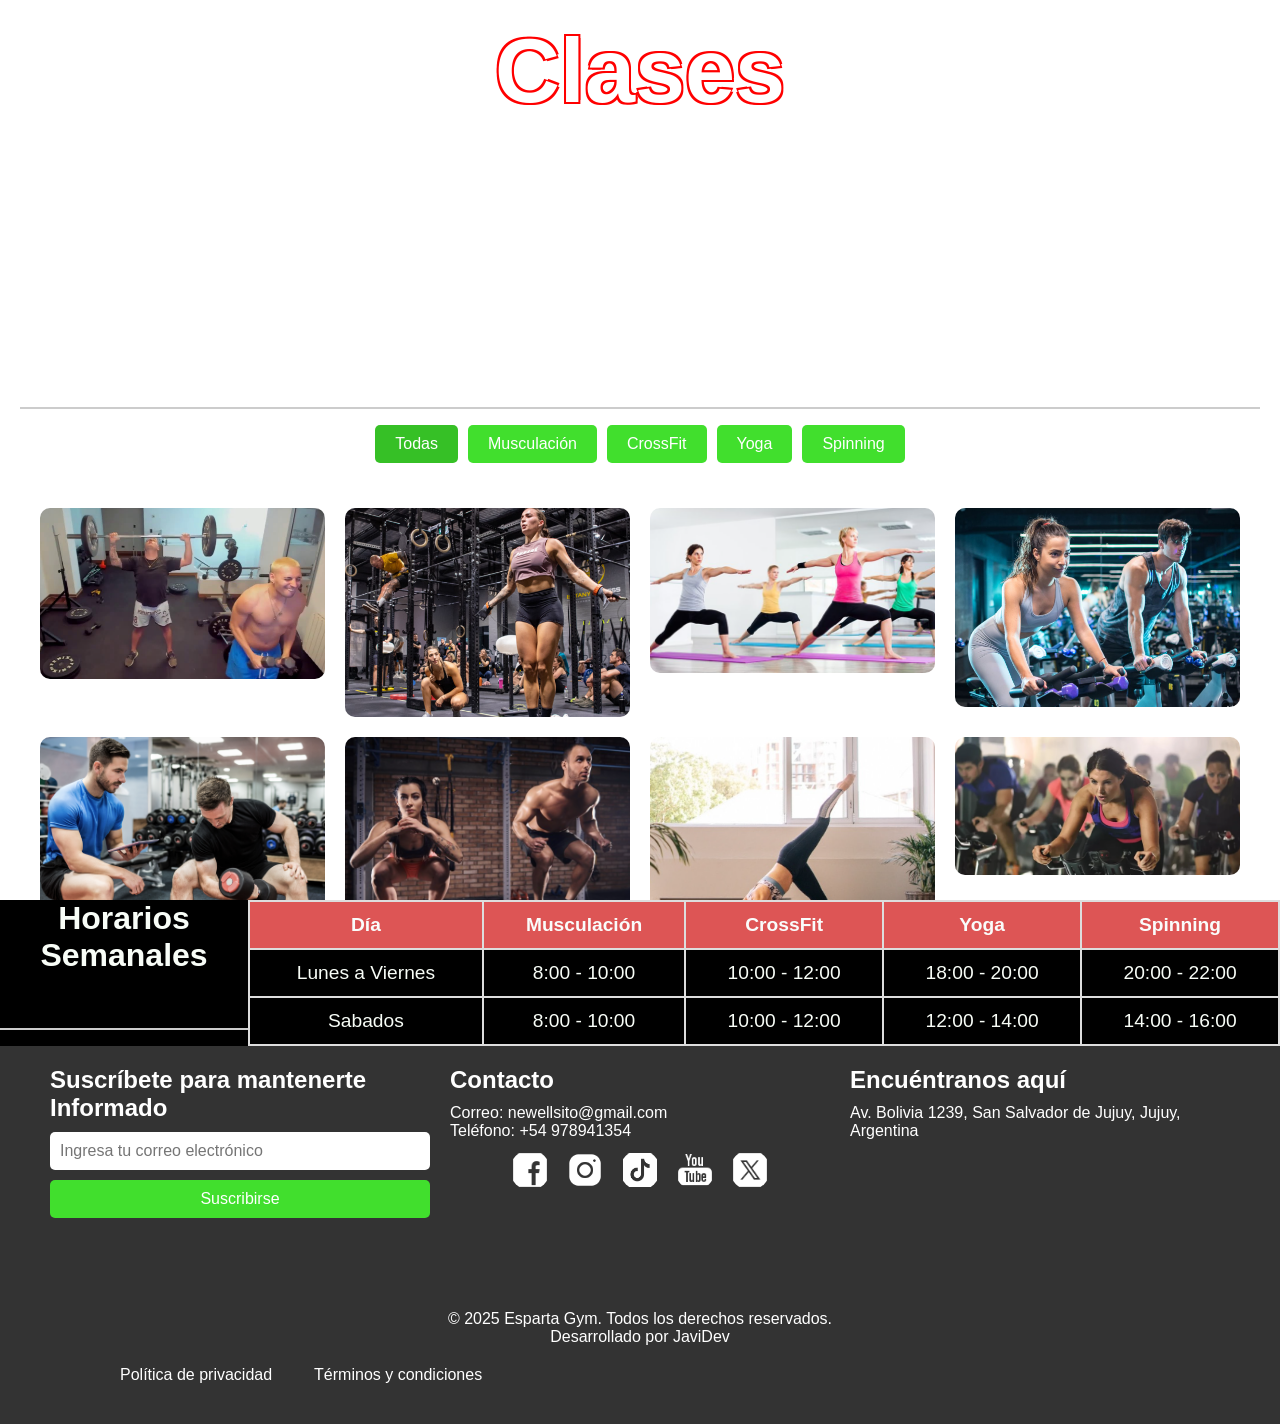
==== Pages/clases.html @ 495e5892 "PSW-TP1_2025_Aucachi" ====
<HTML:5>
<!DOCTYPE html>
<html lang="en">
<head>
    <meta charset="UTF-8">
    <meta name="viewport" content="width=device-width, initial-scale=1.0">
    <title>Clases - Esparta Gym</title>
    <link rel="stylesheet" href="/style.css">
</head>
<body>
    <header class="header">
        <div class="header-content">
            <h1 class="name-gym">Clases</h1>
            <nav>
                <ul class="nav-links">
                    <li><a href="../index.html">Inicio</a></li>
                    <li><a href="entrenadores.html">Entrenadores</a></li>
                    <li><a href="precios.html">Precios</a></li>
                    <li><a href="formulario.html">Inscripcion</a></li>
                    <li><a href="Pages/revista.html">Blog</a></li>
                </ul>
            </nav>
        </div>
    </header>
    <div class="main-container">
        <section class="hero">
            <video autoplay muted loop class="hero-video">
                <source src="../Multimedia/videos/entrenamiento.mp4" type="video/mp4">
                Tu navegador no soporta la reproducción de videos.
            </video>
            <div class="hero-content">
                <!-- Sistema de Filtrado -->
                <section class="filter-section">
                    <h2>Filtrar por categoría</h2>
                    <div class="filters">
                        <input type="radio" id="all" name="category" checked>
                        <label for="all">Todas</label>
        
                        <input type="radio" id="musculacion" name="category">
                        <label for="musculacion">Musculación</label>
        
                        <input type="radio" id="crossfit" name="category">
                        <label for="crossfit">CrossFit</label>
        
                        <input type="radio" id="yoga" name="category">
                        <label for="yoga">Yoga</label>
        
                        <input type="radio" id="spinning" name="category">
                        <label for="spinning">Spinning</label>
                    </div>
        
                    <!-- Galería tipo Masonry -->
                    <div class="gallery">
                        <div class="item musculacion"><img src="../Multimedia/images/clases/musculacion 3.PNG" alt="Musculación"></div>
                        <div class="item crossfit"><img src="../Multimedia/images/clases/crossfit 1.PNG" alt="CrossFit"></div>
                        <div class="item yoga"><img src="../Multimedia/images/clases/yoga 1.PNG" alt="Yoga"></div>
                        <div class="item spinning"><img src="../Multimedia/images/clases/sppining 1.PNG" alt="Spinning"></div>
                        <div class="item musculacion"><img src="../Multimedia/images/clases/musculacion 1.PNG" alt="Musculación"></div>
                        <div class="item crossfit"><img src="../Multimedia/images/clases/crossfit 2.PNG" alt="CrossFit"></div>
                        <div class="item yoga"><img src="../Multimedia/images/clases/yoga 2.PNG" alt="Yoga"></div>
                        <div class="item spinning"><img src="../Multimedia/images/clases/sppining 2.PNG" alt="Spinning"></div>
                        <div class="item musculacion"><img src="../Multimedia/images/clases/musculacion 2.PNG" alt="Musculación"></div>
                        <div class="item crossfit"><img src="../Multimedia/images/clases/crossfit 3.PNG" alt="CrossFit"></div>
                        <div class="item yoga"><img src="../Multimedia/images/clases/yoga 3.PNG" alt="Yoga"></div>
                        <div class="item spinning"><img src="../Multimedia/images/clases/sppining 3.PNG" alt="Spinning"></div>
                        <div class="item musculacion"><img src="../Multimedia/images/clases/musculacion 4.PNG" alt="Musculación"></div>
                        <div class="item crossfit"><img src="../Multimedia/images/clases/crossfit 4.PNG" alt="CrossFit"></div>
                        <div class="item yoga"><img src="../Multimedia/images/clases/yoga 4.PNG" alt="Yoga"></div>
                        <div class="item spinning"><img src="../Multimedia/images/clases/sppining 4.PNG" alt="Spinning"></div>
                        <div class="item musculacion"><img src="../Multimedia/images/clases/musculacion 5.PNG" alt="Musculación"></div>
                        <div class="item crossfit"><img src="../Multimedia/images/clases/crossfit 5.PNG" alt="CrossFit"></div>
                    </div>
                </section>
            </div>
        </section>
    </div>
     <!-- Tabla de horarios -->
     <section class="schedule-section">
        <h2>Horarios Semanales</h2>
        <table class="schedule">
            <thead>
                <tr>
                    <th>Día</th>
                    <th>Musculación</th>
                    <th>CrossFit</th>
                    <th>Yoga</th>
                    <th>Spinning</th>
                </tr>
            </thead>
            <tbody>
                <tr>
                    <td>Lunes a Viernes</td>
                    <td>8:00 - 10:00</td>
                    <td>10:00 - 12:00</td>
                    <td>18:00 - 20:00</td>
                    <td>20:00 - 22:00</td>
                </tr>
                <tr>
                    <td>Sabados</td>
                    <td>8:00 - 10:00</td>
                    <td>10:00 - 12:00</td>
                    <td>12:00 - 14:00</td>
                    <td>14:00 - 16:00</td>
                </tr>
            </tbody>
        </table>
    </section>
    <footer>
        <div class="footer-content">
            <!-- Suscripción -->
            <div class="newsletter">
                <h3>Suscríbete para mantenerte Informado</h3>
                <form action="#" method="post">
                    <input type="email" placeholder="Ingresa tu correo electrónico" required>
                    <button type="submit">Suscribirse</button>
                </form>
            </div>
            <!-- Contacto -->
            <div class="social-links">
                <h3>Contacto</h3>
                <p>Correo: newellsito@gmail.com</p>
                <p>Teléfono: +54 978941354</p>
                <ul>
                    <li><a href="#"><img src="../Multimedia/images/icons/facebook-icon.png" alt="Facebook"></a></li>
                    <li><a href="#"><img src="../Multimedia/images/icons/instagram-icon.png" alt="Instagram"></a></li>
                    <li><a href="#"><img src="../Multimedia/images/icons/tiktok-icon.png" alt="TikTok"></a></li>
                    <li><a href="#"><img src="../Multimedia/images/icons/youtube-icon.png" alt="YouTube"></a></li>
                    <li><a href="#"><img src="../Multimedia/images/icons/twitter-icon.png" alt="Twitter"></a></li>
                </ul>
            </div>
            <!-- Mapa -->
            <div class="map">
                <h3>Encuéntranos aquí</h3>
                <p>Av. Bolivia 1239, San Salvador de Jujuy, Jujuy, Argentina</p>
                <iframe 
                    src="https://www.google.com/maps/embed?pb=!1m18!1m12!1m3!1d3639.4981779725604!2d-65.2933567!3d-24.189325999999998!2m3!1f0!2f0!3f0!3m2!1i1024!2i768!4f13.1!3m3!1m2!1s0x941b0f5bca584281%3A0xb1d519d50cac526d!2sFacultad%20de%20Ingenier%C3%ADa%20-%20UNJu!5e0!3m2!1ses-419!2sar!4v1743904644566!5m2!1ses-419!2sar" 
                    width="600" height="450" style="border:0;" allowfullscreen="" loading="lazy" referrerpolicy="no-referrer-when-downgrade"></iframe>
                </iframe>
            </div>
        </div>
        <!-- Footer Bottom -->
        <div class="footer-bottom">
            <p>&copy; 2025 Esparta Gym. Todos los derechos reservados.</p>
            <p>Desarrollado por JaviDev</p>
            <nav>
                <ul class="nav-links">
                    <li><a href="#">Política de privacidad</a></li>
                    <li><a href="#">Términos y condiciones</a></li>
                </ul>
            </nav>
        </div>
    </footer>
    <!-- script para el filtrado -->
    <script>
        document.querySelectorAll('input[name="category"]').forEach((input) => {
            input.addEventListener('change', (event) => {
                const selectedCategory = event.target.id;
                const items = document.querySelectorAll('.gallery .item');
    
                items.forEach((item) => {
                    if (selectedCategory === 'all' || item.classList.contains(selectedCategory)) {
                        item.style.display = 'block'; // Muestra el elemento
                    } else {
                        item.style.display = 'none'; // Oculta el elemento
                    }
                });
            });
        });
    </script>
</body>
</html>

</HTML:5>
---- style.css ----
*{
    margin: 0;
    padding: 0;
    box-sizing: border-box;
    font-family: Arial;
}
body {
    display: flex;
    flex-direction: column;
    min-height: 100vh; /* Asegura que el body ocupe al menos la altura de la ventana */
}
.header {
    display: flex;
    justify-content: center; /* Centra el contenido horizontalmente */
    align-items: center; /* Centra el contenido verticalmente */
    flex-direction: column; /* Organiza los elementos en una columna */
    width: 100%;
    padding: 20px;
    background: transparent;
    position: absolute;
    top: 0;
    left: 0;
    z-index: 10;
}

.header-content {
    display: flex;
    flex-direction: column; /* Organiza el título y el menú en una columna */
    align-items: center; /* Centra los elementos horizontalmente */
    gap: 20px; /* Espacio entre el título y el menú */
}
.name-gym {
        font-size: 90px; /* Tamaño del texto del título */
        color: white; /* Color del texto */
        margin: 0; /* Elimina márgenes adicionales */
        text-align: center;
        text-shadow: 2px 2px 0 red, -2px 2px 0 red, 2px -2px 0 red, -2px -2px 0 red;
}
.logo img {
    height: 80px; 
    width: auto;
}
nav{
    display: flex;
    justify-content: space-between;
    align-items: center;
    padding: 20px 50px;
}
.nav-links li{
    display: inline-block;
}
.nav-links li a{
    text-decoration: none;
    color: white;
    padding: 10px 20px;
    border-radius: 10px;
    font-size: 45px;
    transition: transform 0.3s ease, background-color 0.3s ease, color 0.3s ease;
}
.nav-links li a:hover {
    transform: scale(2.3); /* Agranda la opción */
    background-color: #41df2d; /* Cambia el fondo al pasar el cursor */
    color: rgb(17, 17, 17); /* Cambia el color del texto */
}
.main-container{
    flex: 1; /* Permite que el contenedor principal ocupe el espacio restante */
}
.hero {
    position: relative;
    width: 100%;
    height: 100vh;
    overflow: hidden;
    padding-top: 350px; /* Espacio para el header */
}

.hero-video {
    position: fixed;         /* Usá fixed en vez de absolute */
    top: 0;
    left: 0;
    width: 100vw;            /* Asegura el ancho completo */
    height: 100vh;           /* Asegura la altura completa */
    object-fit: cover;       /* Cubre todo sin distorsión */
    object-position: center;
    z-index: -1;             /* Queda por detrás del contenido */
    pointer-events: none;
}

.hero-overlay {
    position: absolute;
    top: 50%;
    left: 50%;
    transform: translate(-50%, -50%);
    text-align: center;
    justify-content: end;
    color: white;
    z-index: 1;
}
.hero-content {
    position: relative;
    z-index: 1; /* Asegura que el contenido esté encima del video */
    padding: 20px;
    color: white;
    text-align: center;
    min-height: calc(100vh - 200px); /* Ajusta la altura mínima del contenedor */

}

.hero-title {
    font-size: 2rem;
    font-weight: bold;
    justify-content: flex-start;
    animation: fadeIn 4s ease-in-out;
}

.hero-subtitle {
    font-size: 1.5rem;
    margin-top: 10px;
    animation: fadeIn 6s ease-in-out;
}

@keyframes fadeIn {
    from {
        opacity: 0;
    }
    to {
        opacity: 1;
    }
}
@media (min-aspect-ratio: 16/9) {
    .hero-video {
        width: 100%;
        height: auto;
    }
    
}
@media (max-aspect-ratio: 16/9) {
    .hero-video {
        width: auto;
        height: 100%;
    }
}
.cards-container {
    position: absolute;
    top: 50%;
    right: 20px;
    transform: translateY(-50%);
    z-index: 1;
    display: flex;
    flex-direction: column;
    margin-top: 100px;
}

.card {
    background-color: transparent;
    margin: 10px 0; 
    padding: 15px;
    border-radius: 12px; 
    box-shadow: 0 2px 10px rgba(248, 246, 246, 0.952); 
    width: 250px; 
    transition: transform 0.3s ease, box-shadow 0.3s ease;
}
.card:hover {
    transform: scale(1.1);
    box-shadow: 0 4px 20px rgba(0, 0, 0, 0.5);
}
.card img {
    width: 100%; 
    border-radius: 10px 10px 0 0;
    transition: transform 0.3s ease;
}
.card:hover img {
    transform: scale(1.05);
}
.contador-section {
    display: flex;
    justify-content: center;
    align-items: center;
    font-size: 2rem;
    height: 100px;
    background-color: transparent;
    text-align: center;
}
.count, .final-count {
    font-size: 3rem;
    color: #45d499;
    position: absolute; /* Cambiar a absolute para que se superponga correctamente */
    opacity: 1;
}
.count {
    animation: countUp 3s forwards;
}

.final-count {
    opacity: 0; /* Oculta el número final inicialmente */
    animation: showFinalCount 3s forwards; /* Nueva animación para el número final */
}

@keyframes countUp { /* para simular el cambio */
    0% {
        opacity: 1; /* Muestra el número inicial */
    }
    89% {
        opacity: 1; /* Mantiene el número inicial visible hasta casi el final */
    }
    100% {
        opacity: 0; /* Oculta el número inicial al final */
    }
}
@keyframes showFinalCount {
    0% {
        opacity: 0; /* Oculta el número final inicialmente */
    }
    89% {
        opacity: 0; /* Mantiene el número final oculto hasta casi el final */
    }
    100% {
        opacity: 1; /* Muestra el número final al final */
    }
}
footer {
    margin-top: auto; /* Asegura que el footer esté al final de la página */
    background-color: #333;
    color: white;
    padding: 20px 50px;
    
}

.footer-content {
    display: flex;
    flex-direction: row;
    justify-content: space-between;
    align-items: flex-start;
    gap: 20px;
    flex-wrap: wrap;
}
.newsletter, .social-links, .map {
    flex: 1; /* Cada columna ocupa el mismo espacio */
    max-width: 40%; /* Limita el ancho máximo de cada columna */
    text-align: left; /* Alinea el contenido a la izquierda */
}
.newsletter h3, .social-links h3, .map h3 {
    margin-bottom: 10px;
    font-size: 1.5rem;
}

.newsletter form {
    display: flex;
    flex-direction: column;
    gap: 10px;
}

.newsletter input {
    padding: 10px;
    border: none;
    border-radius: 5px;
    font-size: 1rem;
}

.newsletter button {
    padding: 10px;
    background-color: #41df2d;
    color: white;
    border: none;
    border-radius: 5px;
    cursor: pointer;
    font-size: 1rem;
    transition: background-color 0.3s ease;
}

.newsletter button:hover {
    background-color: #36c026;
}

.social-links ul {
    display: flex;
    justify-content: center;
    gap: 15px;
    list-style: none;
    padding: 0;
    margin: 10px 0;
    
}

.social-links ul li a img {
    width: 40px;
    height: 40px;
    transition: transform 0.3s ease;
    border-radius: 50%;
}

.social-links ul li a img:hover {
    transform: scale(1.2);
}

.map iframe {
    border-radius: 10px;
    width: 100%; /* Asegura que el mapa ocupe todo el ancho de su columna */
    height: auto; /* Ajusta la altura del mapa */
}

.footer-bottom {
    margin-top: 20px;
    text-align: center;
    font-size: 0.9rem;
    flex-basis: 100%; /* Asegura que el footer-bottom ocupe toda la fila */
}

.footer-bottom .nav-links {
    display: flex;
    justify-content: center;
    gap: 2px;
    list-style: none;
    padding: 0;
}

.footer-bottom p,.footer-bottom .nav-links li a {
    color: white;
    text-decoration: none;
    transition: color 0.3s ease;
    font-size: 1rem;
}

.footer-bottom .nav-links li a:hover {
    color: #41df2d;
}
.carrusel-box{
    justify-content: center;
    width: 550px;
    height: 100px;
    position: relative;
    margin: 50px auto 0;
}
.carrusel-box ul{
    display: flex;
    padding: 0;
    width: 300%;
    animation: carrusel 10s infinite alternate ease-in-out;
    position: absolute;
    left: 0;
}
.carrusel-box li{
    width: 100%;
    list-style: none;
    position: relative;
}
.carrusel-box img{
    width: 100%;
    height: 100%;
    border-radius: 10px;
}
@keyframes carrusel{

    0%{margin-left: 0;}
    20%{margin-left: 0;}

    250%{margin-left: -100%;}
    45%{margin-left: -100%;}

    50%{margin-left: -200%;}
    70%{margin-left: -200%;}

    75%{margin-left: -300%;}
    100%{margin-left: -300%;}
}
/* Sistema de Filtrado */
.filter-section {
    margin-bottom: 20px;
}

.filters {
    display: flex;
    justify-content: center;
    gap: 10px;
    margin-bottom: 20px;
}

.filters input {
    display: none;
}

.filters label {
    padding: 10px 20px;
    background-color: #41df2d;
    color: white;
    border-radius: 5px;
    cursor: pointer;
    transition: background-color 0.3s ease;
}

.filters input:checked + label {
    background-color: #36c026;
}

/* Galería tipo Masonry */
.gallery {
    display: grid;
    grid-template-columns: repeat(auto-fill, minmax(250px, 1fr));
    gap: 20px;
    padding: 20px;
}

.gallery .item {
    position: relative;
    overflow: hidden;

}

.gallery .item img {
    width: 100%;
    height: auto;
    border-radius: 10px;
    transition: transform 0.3s ease;
}

.gallery .item:hover img {
    transform: scale(1.1);
}

/* Tabla de horarios */
.schedule-section {
    display: flex;
    text-align: center;
    justify-content: center;
    margin-bottom: auto;
    background-color: black;
    color: #f8fdf7;
    padding: 0px;
    font-size: 2rem;
}

.schedule {
    width: 100%;
    border-collapse: collapse;
    color: #f8fdf7;
    font-size: 1.2rem;
}

.schedule th, .schedule td {
    border: 2px solid #ddd;
    padding: 12px;
    text-align: center;
}

.schedule th {
    background-color: #dd5555;
    color: rgb(250, 252, 251);
}

.schedule tr {
    background-color:transparent;
}

.schedule tr:hover {
    background-color: #46e761;
}

/* Responsividad */
@media (max-width: 768px) {
    .filters label {
        font-size: 0.9rem;
        padding: 5px 10px;
    }

    .schedule th, .schedule td {
        font-size: 0.8rem;
        padding: 15px;
    }
}
/*Entrenadores*/
.trainers-container {
    display: flex;
    flex-wrap: wrap;
    justify-content: center;
    gap: 30px; /* Espacio entre tarjetas */
}

.trainer-card {
    width: 350px;
    height: 450px;
    perspective: 1000px; /* Para el efecto de rotación */
}

.card-inner {
    position: relative;
    width: 100%;
    height: 100%;
    transition: transform 0.6s;
    transform-style: preserve-3d; /* Mantiene el 3D */
}

.trainer-card:hover .card-inner {
    transform: rotateY(180deg); /* Rota al hacer hover */
}

.card-front, .card-back {
    position: absolute;;
    width: 100%;
    height: 100%;
    backface-visibility: hidden; /* Esconde la parte trasera */
    border-radius: 20px;
    overflow: hidden;
}

.card-front {
    background-color:transparent;
    box-shadow: 0 4px 8px rgb(250, 252, 251);
    display: flex;
    flex-direction: column;
    align-items: center;
    justify-content: center;
    text-align: center;
}

.card-back {
    background-color:transparent;
    transform: rotateY(180deg); /* Esconde la parte delantera */
    padding: 10px;
    color: #f8fdf7;
}

.trainer-image {
    width: 80%;
    height: auto;
    border-radius: 20px 20px 0 0;
    object-fit: cover; /* Asegura que la imagen se ajuste sin distorsionarse */
}

.trainer-name {
    margin: 10px 0;
    color: #45d499;
}

.rating {
    display: flex;
    justify-content: center;
}

.star {
    font-size: 20px;
    color: #ccc; /* Color por defecto */
    transition: color 0.3s ease;
}

.star.filled {
    color: #ffcc00; /* Color para estrellas llenas */
}

.skills {
    margin-top: 10px;
}

.skill {
    margin: 5px 0;
}

.skill-bar {
    background-color: #e0e0e0;
    border-radius: 5px;
    overflow: hidden;
    height: 8px; /* Altura de la barra de habilidades */
}

.skill-fill {
    background-color: #41df2d; /* Color de la barra de habilidad */
    height: 100%;
    transition: width 0.5s ease; /* Animación al cargar */
}
/*  Formulario de inscripcion*/
.contact-form-container {
    display: flex;
    justify-content: center;
    align-items: center;
    flex-direction: column;
}
.contact-form {
    display: grid;
    grid-template-columns: 1fr;
    gap: 15px;
    background: #fff;
    padding: 20px;
    border-radius: 10px;
    box-shadow: 0 4px 8px rgba(0, 0, 0, 0.1);
    width: 100%;
    max-width: 400px; /* Ancho máximo del formulario */
}

.form-group {
    display: flex;
    flex-direction: column;
}

label {
    margin-bottom: 5px;
}

input, textarea {
    padding: 10px;
    border: 1px solid #ccc;
    border-radius: 5px;
    transition: border-color 0.3s;
}

input:valid, textarea:valid {
    border-color: #41df2d; /* Color para campos válidos */
}

input:invalid, textarea:invalid {
    border-color: #e74c3c; /* Color para campos inválidos */
}

button {
    background-color: #41df2d;
    color: white;
    border: none;
    padding: 10px;
    border-radius: 5px;
    cursor: pointer;
    transition: background-color 0.3s;
}

button:hover {
    background-color: #36c029; /* Color al pasar el mouse */
}

.spinner {
    border: 4px solid rgba(255, 255, 255, 0.3);
    border-top: 4px solid #41df2d;
    border-radius: 50%;
    width: 30px;
    height: 30px;
    animation: spin 1s linear infinite;
    margin: 10px auto;
}

@keyframes spin {
    0% { transform: rotate(0deg); }
    100% { transform: rotate(360deg); }
}

.modal::backdrop {
    background-color: rgba(0, 0, 0, 0.5);
  }
  
.modal {
    border: none;
    padding: 20px 30px;
    border-radius: 10px;
    text-align: center;
    box-shadow: 0 4px 15px rgba(0, 0, 0, 0.3);
    
    position: fixed;
    top: 50%;
    left: 50%;
    transform: translate(-50%, -50%);
  }

.modal-content {
    background: white;
    padding: 20px;
    border-radius: 10px;
    text-align: center;
}

.close {
    cursor: pointer;
    float: right;
    font-size: 20px;
}

/*ofertas mensualidad */
.pricing-container {
    max-width: 1100px;
    margin: auto;
    text-align: center;
  }
  
  h1 {
    margin-bottom: 1.5rem;
  }
  
  /* Toggle Switch */
  .toggle-container {
    display: flex;
    justify-content: center;
    color: #fff;
    align-items: center;
    gap: 0.5rem;
    margin-bottom: 2rem;
    font-size: 2rem;
  }
  
  .toggle-container small {
    color: #7ae77e;
    font-weight: 500;
  }
  
  .switch {
    position: relative;
    display: inline-block;
    width: 50px;
    height: 24px;
  }
  
  .switch input {
    opacity: 0;
    width: 0;
    height: 0;
  }
  
  .slider {
    position: absolute;
    top: 0; left: 0;
    right: 0; bottom: 0;
    background-color: #ccc;
    border-radius: 34px;
    transition: .4s;
  }
  
  .slider:before {
    content: "";
    position: absolute;
    height: 18px;
    width: 18px;
    left: 3px;
    bottom: 3px;
    background-color: white;
    border-radius: 50%;
    transition: .4s;
  }
  
  input:checked + .slider {
    background-color: #4caf50;
  }
  
  input:checked + .slider:before {
    transform: translateX(26px);
  }
  
  /* Tabla de precios */
  .pricing-table {
    display: flex;
    gap: 1rem;
    flex-wrap: wrap;
    justify-content: center;
  }
  
  .plan-card {
    background: white;
    border-radius: 10px;
    padding: 1.5rem;
    width: 300px;
    transition: all 0.3s;
    border: 2px solid transparent;
    box-shadow: 0 2px 8px rgba(0,0,0,0.06);
  }
  
  .plan-card:hover {
    border-color: #4caf50;
    transform: translateY(-5px);
  }
  
  .plan-card.popular {
    border-color: #4caf50;
    box-shadow: 0 4px 12px rgba(76, 175, 80, 0.2);
  }
  
  .plan-card h2 {
    margin-top: 0;
  }
  
  .price {
    font-size: 2rem;
    margin: 1rem 0 0.25rem;
  }
  
  .subtext {
    font-size: 0.875rem;
    color: #777;
    margin-bottom: 1rem;
    display: block;
  }
  
  /* Lista de beneficios */
  .plan-card ul {
    list-style: none;
    padding: 0;
    text-align: left;
  }
  
  .plan-card li {
    margin: 0.5rem 0;
  }
  
  /* Botón */
  .plan-card button {
    background: #4caf50;
    border: none;
    padding: 0.75rem 1.5rem;
    color: white;
    border-radius: 5px;
    cursor: pointer;
    margin-top: 1rem;
    font-size: 1rem;
  }
  
  .plan-card button:hover {
    background: #388e3c;
  }
  
  /* Tooltip */
  .tooltip {
    position: relative;
    border-bottom: 1px dotted #999;
    cursor: help;
  }
  
  .tooltip .tooltiptext {
    visibility: hidden;
    width: 220px;
    background-color: #555;
    color: #fff;
    text-align: center;
    border-radius: 6px;
    padding: 0.5rem;
    position: absolute;
    z-index: 1;
    bottom: 125%;
    left: 50%;
    margin-left: -110px;
    opacity: 0;
    transition: opacity 0.3s;
  }
  
  .tooltip:hover .tooltiptext {
    visibility: visible;
    opacity: 1;
  }
  
  /* Responsive */
  @media (max-width: 768px) {
    .pricing-table {
      flex-direction: column;
      align-items: center;
    }
  
    .plan-card {
      width: 90%;
    }
  }

  /* Revista */
  
  .revista-container {
    min-height: calc(100vh - 80px); /* Resta el alto del header */
    max-width: 1200px;
    margin: 0 auto;
    margin-top: 20%;
    padding: 2rem;
    font-family: sans-serif;
    text-align: center;
    background-color: rgba(255, 100, 100, 0.6);
    background-size: cover;
    background-position: center;
    background-repeat: no-repeat;
    background-attachment: fixed;
  }
  
  /* Títulos */
  h2 {
    font-size: 2rem;
    margin-bottom: 1rem;
    border-bottom: 2px solid #ccc;
  }
  /* Sección de artículos destacados (estilo similar al resto) */
 .destacados {
        margin: 3rem 0;
    }
    
 .destacados h2 {
        text-align: center;
        font-size: 2rem;
        margin-bottom: 2rem;
    }
  
  /* Artículos estilo "newspaper" */
  .grid-articulos {
    display: grid;
    grid-template-columns: repeat(auto-fit, minmax(250px, 1fr));
    gap: 1.5rem;
  }
  
  article {
    padding: 1rem;
    background: #f9f9f9;
    border-left: 5px solid #66bb6a;
    transition: transform 0.3s ease;
  }
  article:hover {
    transform: scale(1.02);
  }
  .tag {
    font-size: 0.8rem;
    color: #999;
    margin-bottom: 0.5rem;
  }
  
  /* Categorías filtrables (solo estilo, lógica de filtrado CSS puede agregarse si usás checkboxes o radio buttons ocultos) */
  /* Estilo base del contenedor */
.grid-categorias {
    display: flex;
    flex-wrap: wrap;
    gap: 1rem;
    justify-content: center;
    margin-bottom: 2rem;
  }
  
  .categoria {
    background: #66bb6a;
    color: white;
    padding: 0.7rem 1.2rem;
    border-radius: 20px;
    cursor: pointer;
    font-weight: bold;
    transition: background 0.3s;
  }
  
  .categoria:hover {
    background: #4caf50;
  }
  
  /* Oculta todos los artículos por defecto */
  .articulos article {
    display: none;
  }
  
  /* Muestra todos si está seleccionado "Todos" */
  #filtro-todos:checked ~ .grid-categorias ~ .articulos article {
    display: block;
  }
  
  /* Mostrar solo la categoría seleccionada */
  #filtro-cardio:checked ~ .grid-categorias ~ .articulos .cardio,
  #filtro-fuerza:checked ~ .grid-categorias ~ .articulos .fuerza,
  #filtro-nutricion:checked ~ .grid-categorias ~ .articulos .nutricion,
  #filtro-flexibilidad:checked ~ .grid-categorias ~ .articulos .flexibilidad,
  #filtro-tips:checked ~ .grid-categorias ~ .articulos .tips {
    display: block;
  }
  
  /* Comentarios con avatar usando pseudoelementos */
  .comentario {
    display: flex;
    align-items: flex-start;
    margin-bottom: 1rem;
  }
  .avatar {
    width: 50px;
    height: 50px;
    background: #ccc;
    border-radius: 50%;
    margin-right: 1rem;
    position: relative;
  }
  .avatar::after {
    content: '';
    position: absolute;
    top: 0;
    right: 0;
    width: 12px;
    height: 12px;
    background: #66bb6a;
    border-radius: 50%;
    border: 2px solid white;
  }
  .contenido {
    background: #f0f0f0;
    padding: 0.8rem;
    border-radius: 10px;
    max-width: 600px;
  }
  
  /* Scroll Reveal (cuando aparece al hacer scroll) */
  .reveal {
    opacity: 0;
    transform: translateY(20px);
    transition: opacity 0.6s ease, transform 0.6s ease;
  }
  .reveal.visible {
    opacity: 1;
    transform: translateY(0);
  }
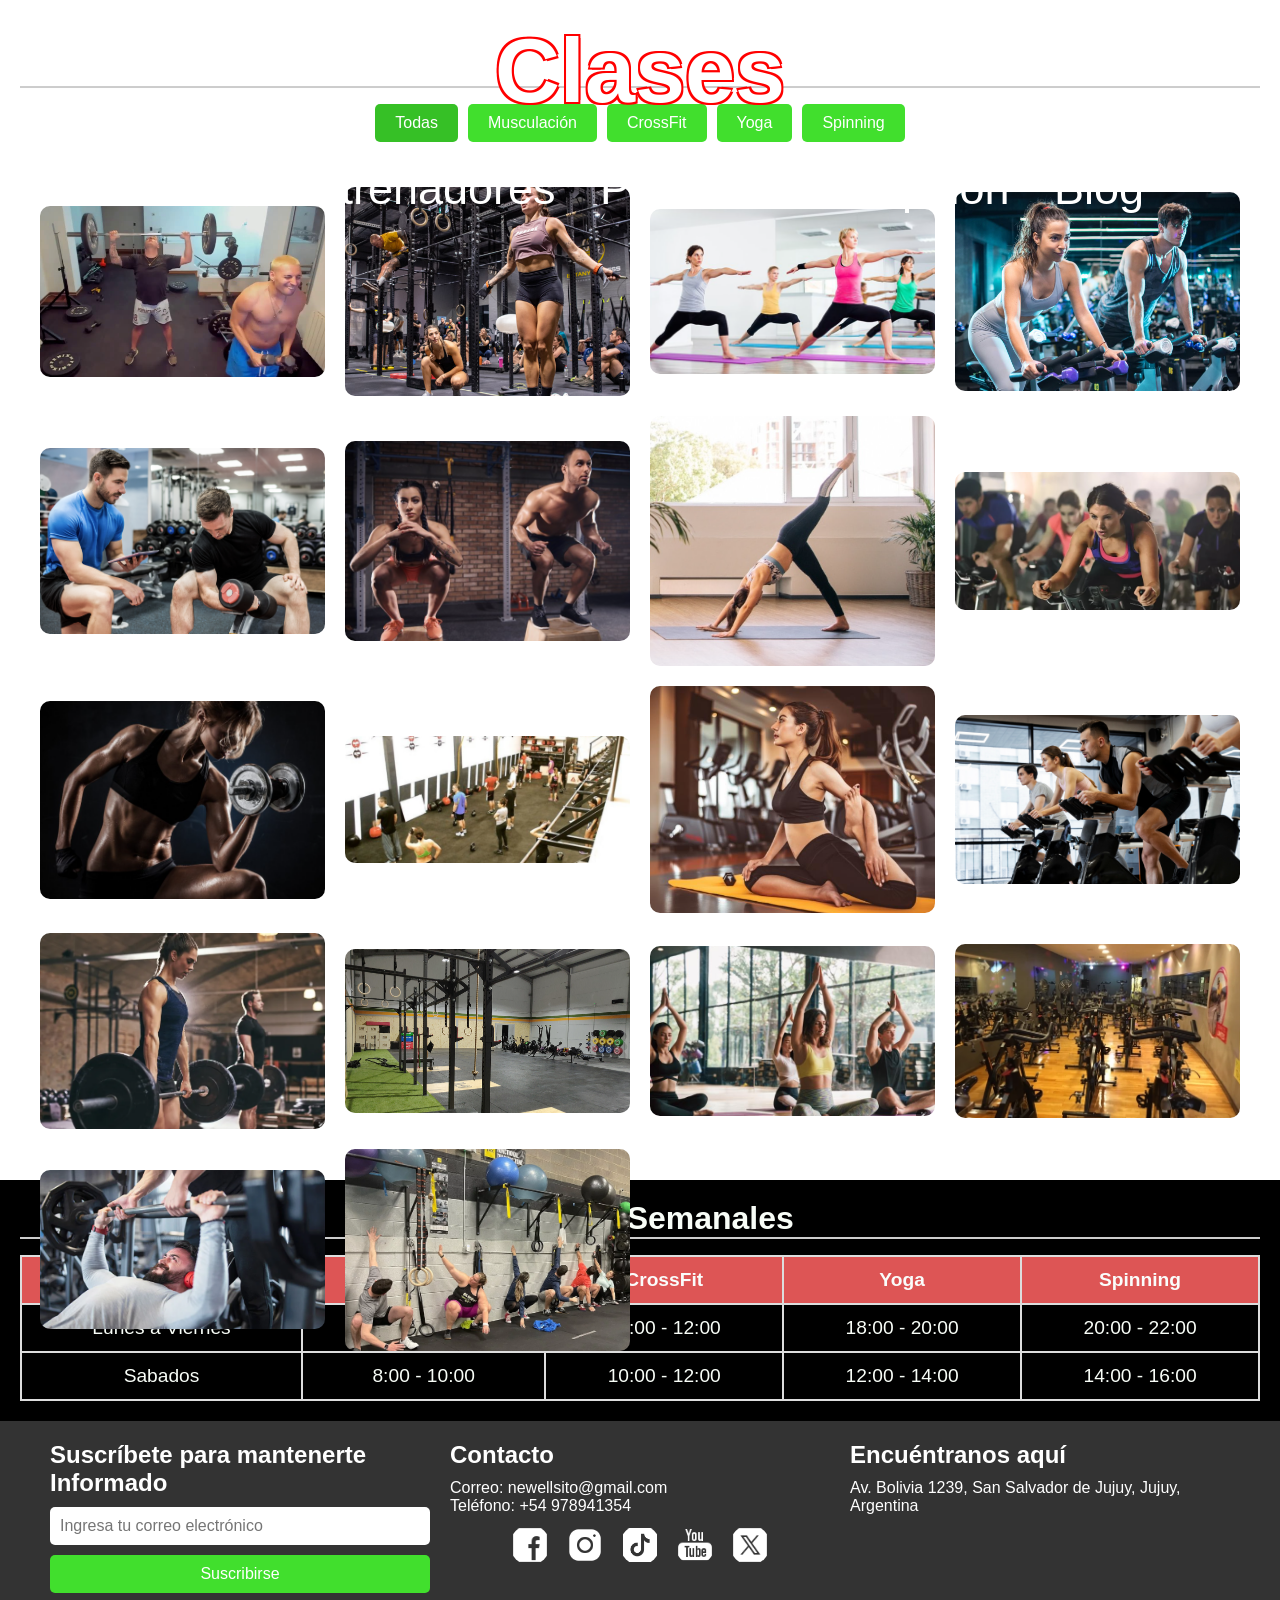
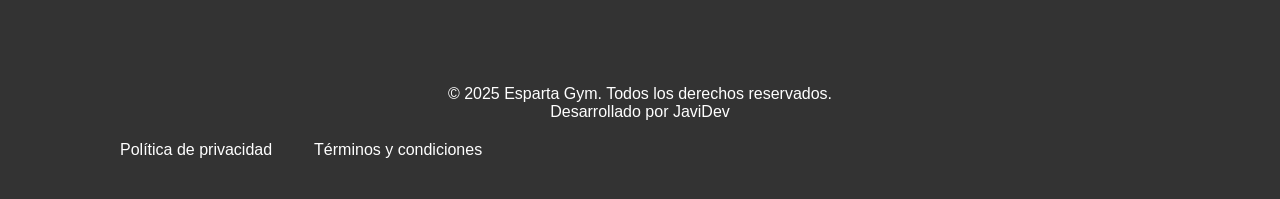
==== commit 2809c7e9: "Se instalo bootstrap, ademas de conf en margenes y fuentes" ====
--- a/Pages/clases.html
+++ b/Pages/clases.html
@@ -5,7 +5,7 @@
     <meta charset="UTF-8">
     <meta name="viewport" content="width=device-width, initial-scale=1.0">
     <title>Clases - Esparta Gym</title>
-    <link rel="stylesheet" href="/style.css">
+    <link rel="stylesheet" href="../style.css">
 </head>
 <body>
     <header class="header">
@@ -17,7 +17,7 @@
                     <li><a href="entrenadores.html">Entrenadores</a></li>
                     <li><a href="precios.html">Precios</a></li>
                     <li><a href="formulario.html">Inscripcion</a></li>
-                    <li><a href="Pages/revista.html">Blog</a></li>
+                    <li><a href="revista.html">Blog</a></li>
                 </ul>
             </nav>
         </div>
--- a/style.css
+++ b/style.css
@@ -62,19 +62,20 @@
     background-color: #41df2d; /* Cambia el fondo al pasar el cursor */
     color: rgb(17, 17, 17); /* Cambia el color del texto */
 }
+
 .main-container{
     flex: 1; /* Permite que el contenedor principal ocupe el espacio restante */
 }
 .hero {
+    margin-top: 80px; /* Espacio entre el header y el contenedor principal */
     position: relative;
     width: 100%;
     height: 100vh;
-    overflow: hidden;
     padding-top: 350px; /* Espacio para el header */
 }
 
 .hero-video {
-    position: fixed;         /* Usá fixed en vez de absolute */
+    position: fixed;         /* Usar fixed para q tape toda la pantalla */
     top: 0;
     left: 0;
     width: 100vw;            /* Asegura el ancho completo */
@@ -85,35 +86,40 @@
     pointer-events: none;
 }
 
-.hero-overlay {
-    position: absolute;
+.hero-overlay, .hero-content {
+    
     top: 50%;
     left: 50%;
     transform: translate(-50%, -50%);
     text-align: center;
-    justify-content: end;
     color: white;
     z-index: 1;
-}
+    padding: 20px;
+}
+
 .hero-content {
-    position: relative;
-    z-index: 1; /* Asegura que el contenido esté encima del video */
-    padding: 20px;
-    color: white;
-    text-align: center;
+    margin-top: 20px; /* Espacio entre el video y el contenido */
     min-height: calc(100vh - 200px); /* Ajusta la altura mínima del contenedor */
-
+    position: relative; /* Permite que el contenido se posicione relativo a su contenedor */
+    flex-direction: column;
+    justify-content: flex-start; /* Alinea el contenido al inicio */
+    width: 100%;
+}
+
+.hero-overlay {
+    position: absolute;
+    justify-content: end;
 }
 
 .hero-title {
-    font-size: 2rem;
+    font-size: 4rem;
     font-weight: bold;
     justify-content: flex-start;
     animation: fadeIn 4s ease-in-out;
 }
 
 .hero-subtitle {
-    font-size: 1.5rem;
+    font-size: 2.5rem;
     margin-top: 10px;
     animation: fadeIn 6s ease-in-out;
 }
@@ -181,10 +187,11 @@
     text-align: center;
 }
 .count, .final-count {
-    font-size: 3rem;
-    color: #45d499;
+    font-size: 4rem;
+    color: #22df41;
     position: absolute; /* Cambiar a absolute para que se superponga correctamente */
     opacity: 1;
+    font-family: 'Franklin Gothic Medium', 'Arial Narrow', Arial, sans-serif;
 }
 .count {
     animation: countUp 3s forwards;
@@ -222,7 +229,6 @@
     background-color: #333;
     color: white;
     padding: 20px 50px;
-    
 }
 
 .footer-content {
@@ -333,6 +339,7 @@
 .carrusel-box ul{
     display: flex;
     padding: 0;
+    gap: 30px; /* espacio entre las imágenes */
     width: 300%;
     animation: carrusel 10s infinite alternate ease-in-out;
     position: absolute;
@@ -347,20 +354,17 @@
     width: 100%;
     height: 100%;
     border-radius: 10px;
+    object-fit: cover; /* Asegura que las imágenes se ajusten sin distorsión */
 }
 @keyframes carrusel{
 
-    0%{margin-left: 0;}
-    20%{margin-left: 0;}
-
-    250%{margin-left: -100%;}
-    45%{margin-left: -100%;}
-
-    50%{margin-left: -200%;}
-    70%{margin-left: -200%;}
-
-    75%{margin-left: -300%;}
-    100%{margin-left: -300%;}
+    0% { margin-left: 0; }
+    20% { margin-left: 0; }
+
+    50% { margin-left: calc(-100% - 10px); } /* Ajusta el desplazamiento considerando el gap */
+    70% { margin-left: calc(-100% - 10px); }
+
+    100% { margin-left: calc(-200% - 20px); } /* Ajusta el desplazamiento considerando el gap */
 }
 /* Sistema de Filtrado */
 .filter-section {
@@ -394,15 +398,17 @@
 /* Galería tipo Masonry */
 .gallery {
     display: grid;
+    justify-content: center;
+    align-items: center;
     grid-template-columns: repeat(auto-fill, minmax(250px, 1fr));
     gap: 20px;
     padding: 20px;
+    margin-bottom: 30px;
+    box-sizing: border-box;
 }
 
 .gallery .item {
     position: relative;
-    overflow: hidden;
-
 }
 
 .gallery .item img {
@@ -418,14 +424,14 @@
 
 /* Tabla de horarios */
 .schedule-section {
-    display: flex;
-    text-align: center;
-    justify-content: center;
-    margin-bottom: auto;
+    display: block;
+    text-align: center;
+    margin-top: 200px;
     background-color: black;
     color: #f8fdf7;
-    padding: 0px;
+    padding: 20px;
     font-size: 2rem;
+
 }
 
 .schedule {
@@ -904,7 +910,7 @@
     margin-bottom: 0.5rem;
   }
   
-  /* Categorías filtrables (solo estilo, lógica de filtrado CSS puede agregarse si usás checkboxes o radio buttons ocultos) */
+  /* Categorías filtrables
   /* Estilo base del contenedor */
 .grid-categorias {
     display: flex;
@@ -979,7 +985,7 @@
     max-width: 600px;
   }
   
-  /* Scroll Reveal (cuando aparece al hacer scroll) */
+  /* Scroll Reveal  */
   .reveal {
     opacity: 0;
     transform: translateY(20px);
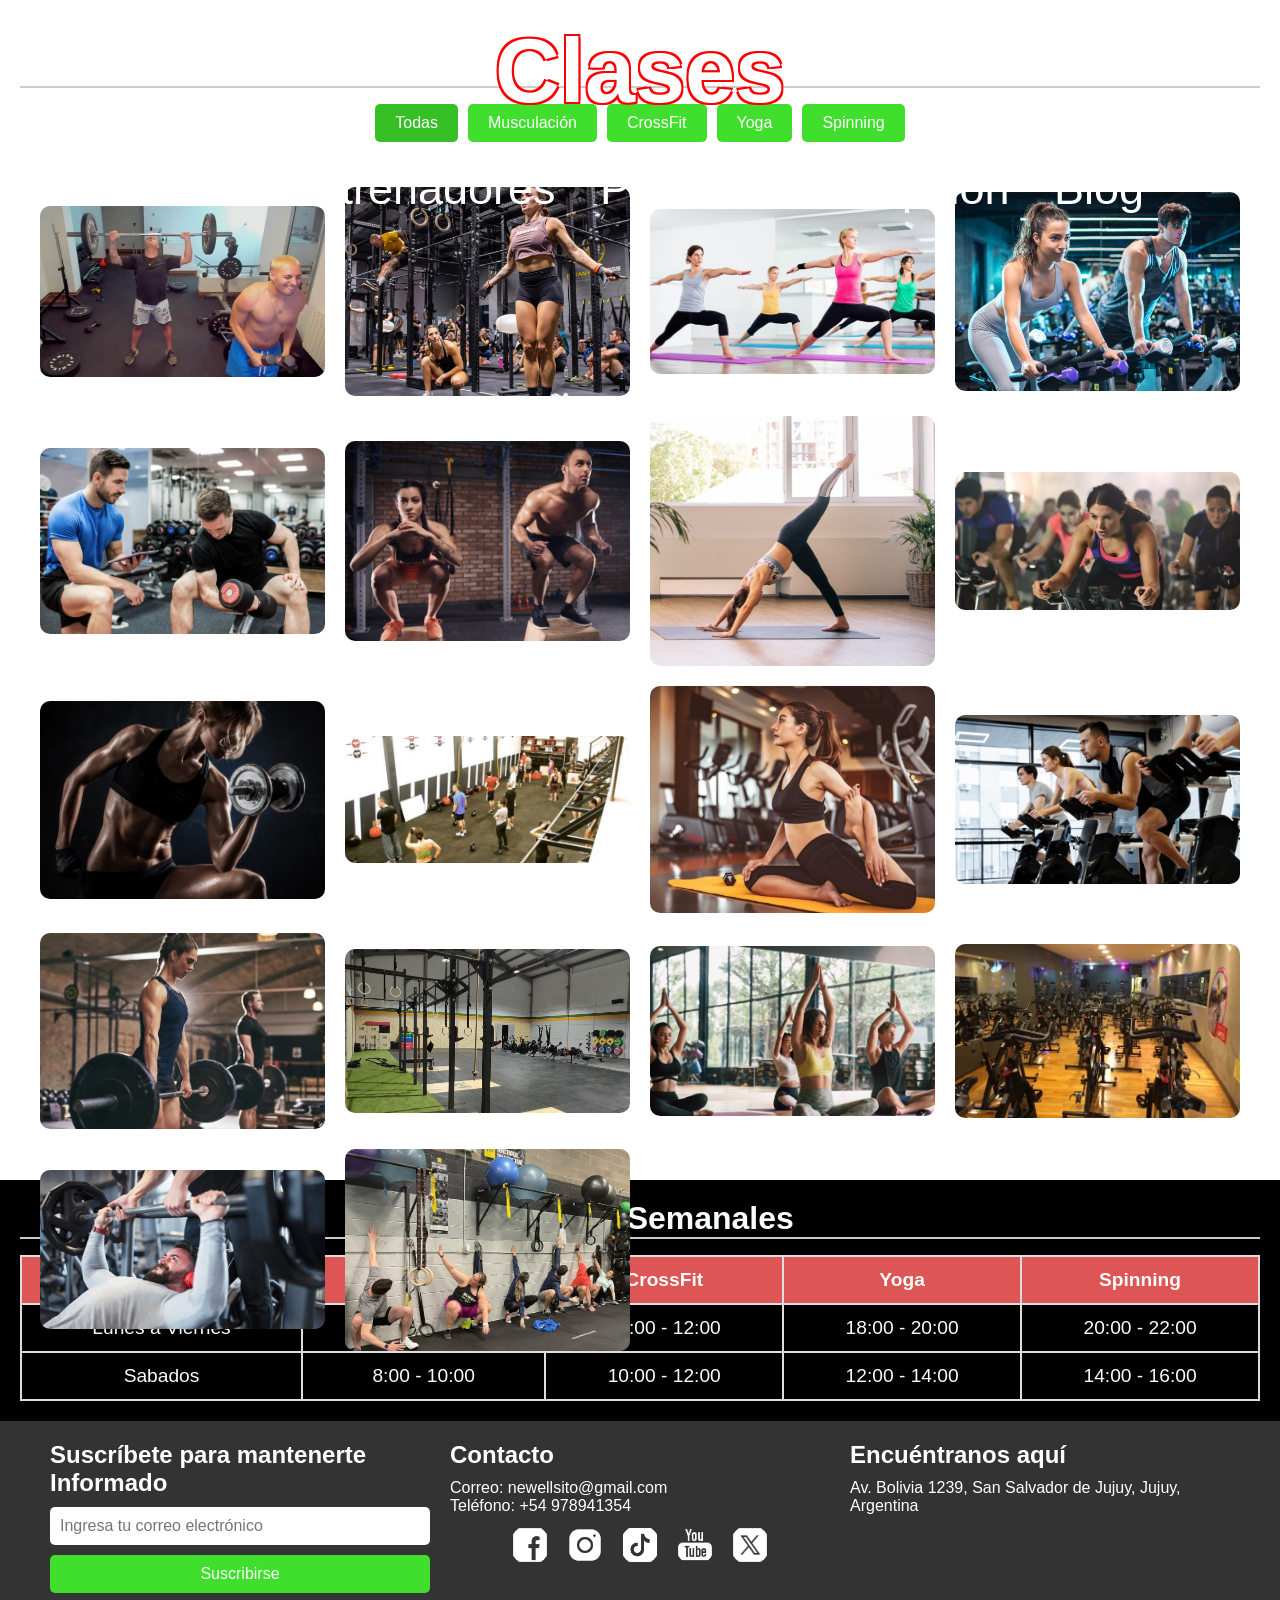
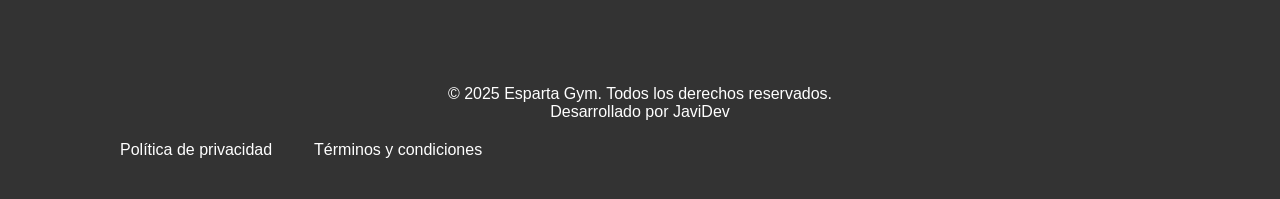
==== commit fb30d61d: "Ajustes esteticos" ====
--- a/Pages/clases.html
+++ b/Pages/clases.html
@@ -112,7 +112,14 @@
                 <h3>Suscríbete para mantenerte Informado</h3>
                 <form action="#" method="post">
                     <input type="email" placeholder="Ingresa tu correo electrónico" required>
-                    <button type="submit">Suscribirse</button>
+                    <button type="button" id="subscribe-btn">Suscribirse</button>
+                        <!-- Modal -->
+                        <dialog class="modal" id="mainModal">
+                            <h1>¡Gracias por suscribirte!</h1>
+                            <p>Recibirás nuestras novedades y promociones en tu correo electrónico.</p>
+                            <p>¡Bienvenido a la comunidad de Esparta Gym!</p>
+                            <button type="button" id="close-btn">Cerrar</button>
+                        </dialog>
                 </form>
             </div>
             <!-- Contacto -->
@@ -121,11 +128,11 @@
                 <p>Correo: newellsito@gmail.com</p>
                 <p>Teléfono: +54 978941354</p>
                 <ul>
-                    <li><a href="#"><img src="../Multimedia/images/icons/facebook-icon.png" alt="Facebook"></a></li>
-                    <li><a href="#"><img src="../Multimedia/images/icons/instagram-icon.png" alt="Instagram"></a></li>
-                    <li><a href="#"><img src="../Multimedia/images/icons/tiktok-icon.png" alt="TikTok"></a></li>
-                    <li><a href="#"><img src="../Multimedia/images/icons/youtube-icon.png" alt="YouTube"></a></li>
-                    <li><a href="#"><img src="../Multimedia/images/icons/twitter-icon.png" alt="Twitter"></a></li>
+                    <li><a href="https://www.unju.edu.ar/" target="_blank"><img src="../Multimedia/images/icons/facebook-icon.png" alt="Facebook"></a></li>
+                    <li><a href="https://www.unju.edu.ar/" target="_blank"><img src="../Multimedia/images/icons/instagram-icon.png" alt="Instagram"></a></li>
+                    <li><a href="https://www.unju.edu.ar/" target="_blank"><img src="../Multimedia/images/icons/tiktok-icon.png" alt="TikTok"></a></li>
+                    <li><a href="https://www.unju.edu.ar/" target="_blank"><img src="../Multimedia/images/icons/youtube-icon.png" alt="YouTube"></a></li>
+                    <li><a href="https://www.unju.edu.ar/" target="_blank"><img src="../Multimedia/images/icons/twitter-icon.png" alt="Twitter"></a></li>
                 </ul>
             </div>
             <!-- Mapa -->
@@ -138,6 +145,7 @@
                 </iframe>
             </div>
         </div>
+    
         <!-- Footer Bottom -->
         <div class="footer-bottom">
             <p>&copy; 2025 Esparta Gym. Todos los derechos reservados.</p>
@@ -150,6 +158,37 @@
             </nav>
         </div>
     </footer>
+    <!-- script para el modal del footer-->
+    <script>
+        document.addEventListener('DOMContentLoaded', () => {
+            const modal = document.getElementById('mainModal');
+            const subscribeBtn = document.getElementById('subscribe-btn');
+            const closeBtn = document.getElementById('close-btn');
+
+            // Asegúrate de que el modal esté cerrado al cargar
+            if (modal.open) modal.close();
+
+            // Función para mostrar el modal
+            function openModal() {
+                if (typeof modal.showModal === 'function') {
+                    modal.showModal();
+                }
+            }
+
+            // Función para cerrar el modal
+            function closeModal() {
+                if (typeof modal.close === 'function') {
+                    modal.close();
+                }
+            }
+
+            // Mostrar el modal al hacer clic en "Suscribirse"
+            subscribeBtn.addEventListener('click', openModal);
+
+            // Cerrar el modal al hacer clic en "Cerrar"
+            closeBtn.addEventListener('click', closeModal);
+        });    
+    </script>
     <!-- script para el filtrado -->
     <script>
         document.querySelectorAll('input[name="category"]').forEach((input) => {
--- a/style.css
+++ b/style.css
@@ -573,22 +573,57 @@
 }
 /*  Formulario de inscripcion*/
 .contact-form-container {
-    display: flex;
-    justify-content: center;
-    align-items: center;
-    flex-direction: column;
+    display: flex; /* Activa Flexbox */
+    justify-content: center; /* Centra horizontalmente */
+    align-items: center; /* Centra verticalmente */
+    flex: 1; /* Ocupa el espacio restante */
+    max-width: 600px; /* Ancho máximo del formulario */
+    background: rgba(255, 255, 255, 0.15); /* Fondo semitransparente */
+    padding: 20px;
+    border-radius: 20px;
+    box-shadow: 0 4px 8px rgba(24, 233, 233, 0.4);
+    margin: 0 80px; /* Centra el contenedor en la página */
+    max-width: 500px; /* Ancho máximo del formulario */
 }
 .contact-form {
     display: grid;
     grid-template-columns: 1fr;
     gap: 15px;
-    background: #fff;
+    background: rgba(177, 228, 38, 0.466);
     padding: 20px;
     border-radius: 10px;
-    box-shadow: 0 4px 8px rgba(0, 0, 0, 0.1);
     width: 100%;
     max-width: 400px; /* Ancho máximo del formulario */
-}
+    font-weight: bold;
+}
+/* Contenedor de Cards del Formulario */
+.cards-cont-izq, .cards-cont-der{
+    display: flex;
+    flex-direction: column; /* Apila las tarjetas verticalmente */
+    width: 220px; /* Ancho fijo para las tarjetas */
+}
+.cards-cont-izq {
+    margin-right: 5px; /* Reduce el espacio a la derecha de las tarjetas de la izquierda */
+}
+
+.cards-cont-der {
+    margin-left: 5px; /* Reduce el espacio a la izquierda de las tarjetas de la derecha */
+}
+
+.contact-form-container {
+    max-width: 400px; 
+}  
+  /* Contenedor principal de las cards y el formulario*/
+.content-container {
+    display: flex;
+    justify-content: space-around; /* Espacio entre las tarjetas y el formulario */
+    align-items: center;
+    gap: 20px;
+    width: 100%;
+    padding: 20px;
+    box-sizing: border-box;
+}
+
 
 .form-group {
     display: flex;
@@ -994,4 +1029,6 @@
   .reveal.visible {
     opacity: 1;
     transform: translateY(0);
-  }+  }
+
+  
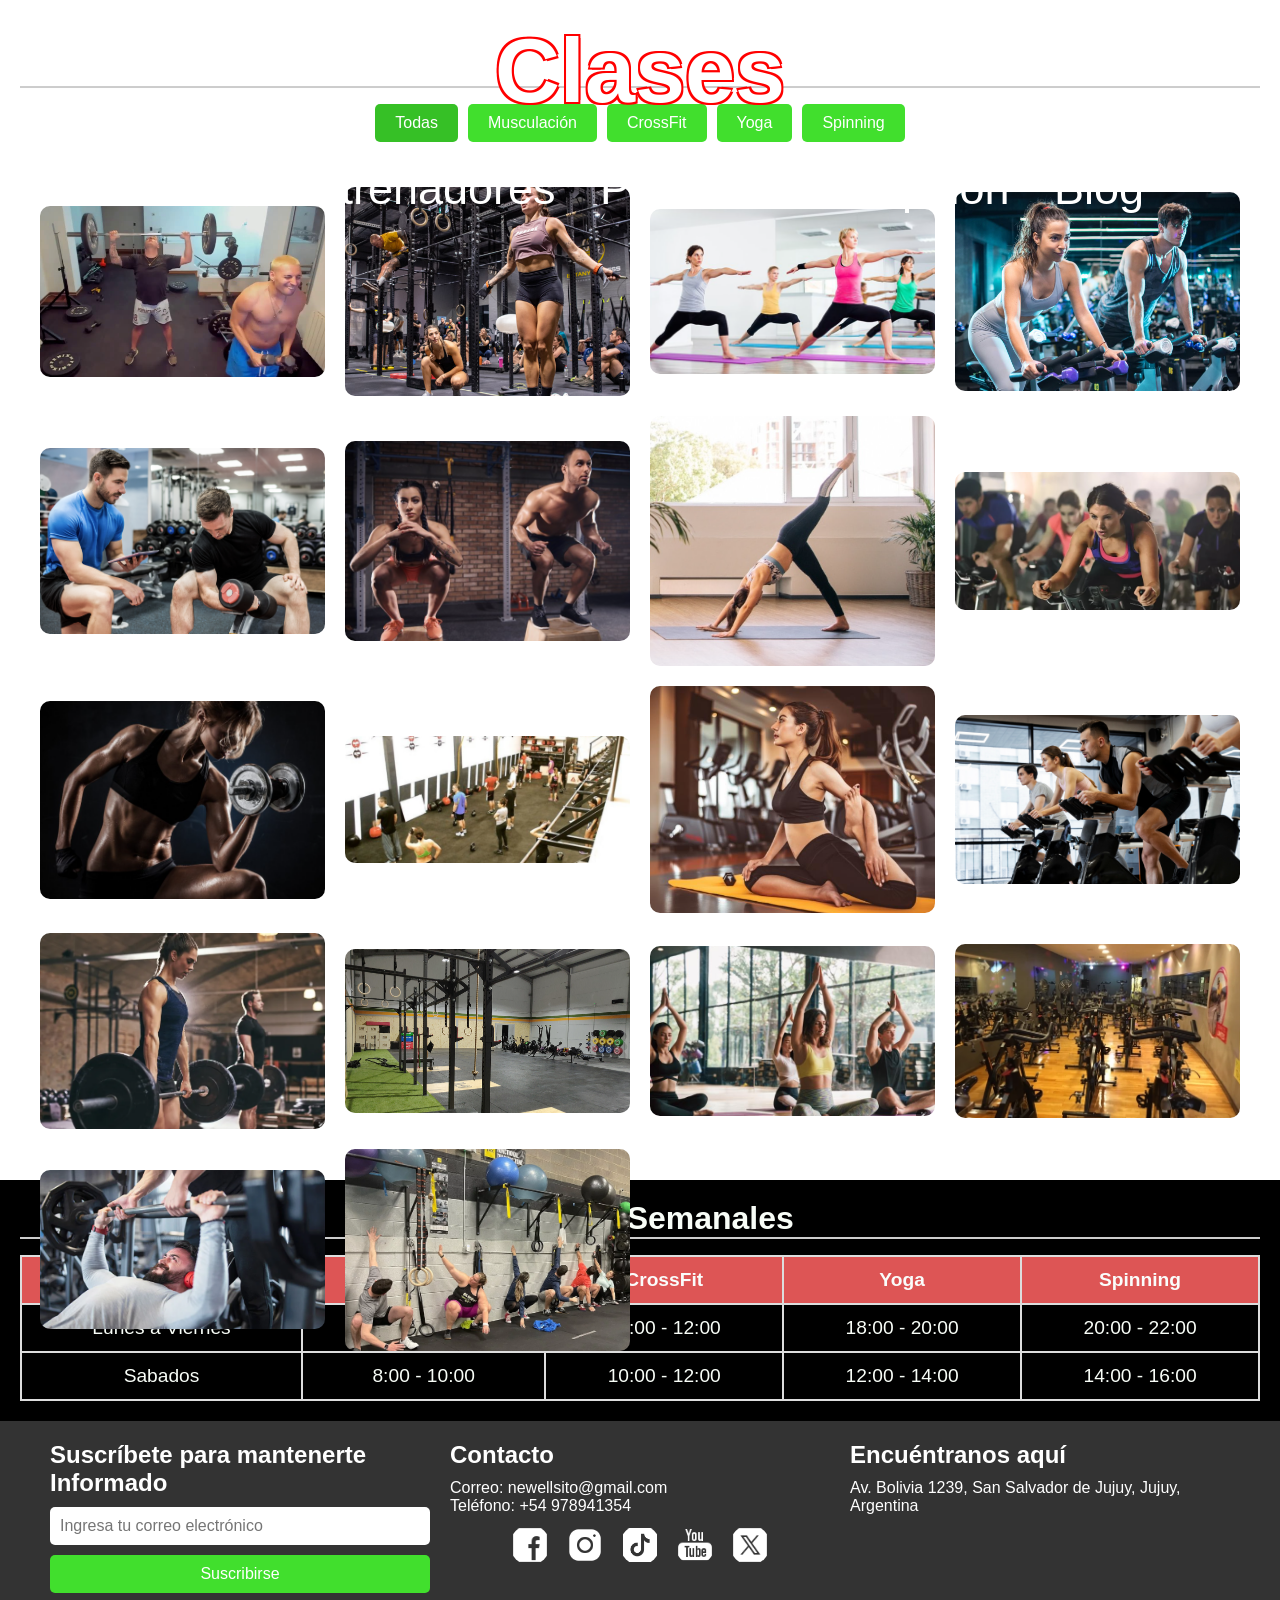
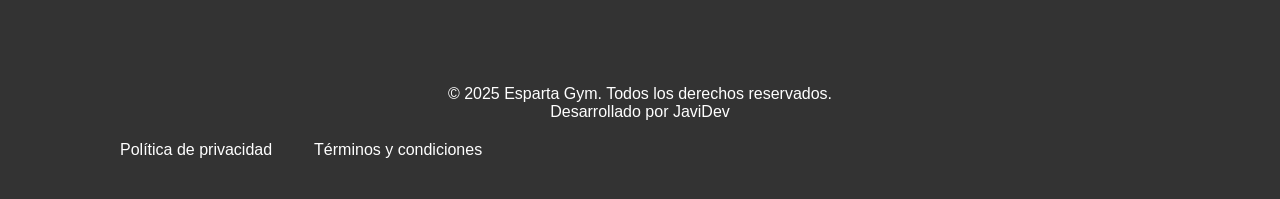
==== commit acd200fb: "Ajustes en colores" ====
--- a/Pages/clases.html
+++ b/Pages/clases.html
@@ -47,6 +47,8 @@
         
                         <input type="radio" id="spinning" name="category">
                         <label for="spinning">Spinning</label>
+
+
                     </div>
         
                     <!-- Galería tipo Masonry -->
--- a/style.css
+++ b/style.css
@@ -589,7 +589,7 @@
     display: grid;
     grid-template-columns: 1fr;
     gap: 15px;
-    background: rgba(177, 228, 38, 0.466);
+    background: rgba(239, 243, 242, 0.877);
     padding: 20px;
     border-radius: 10px;
     width: 100%;
